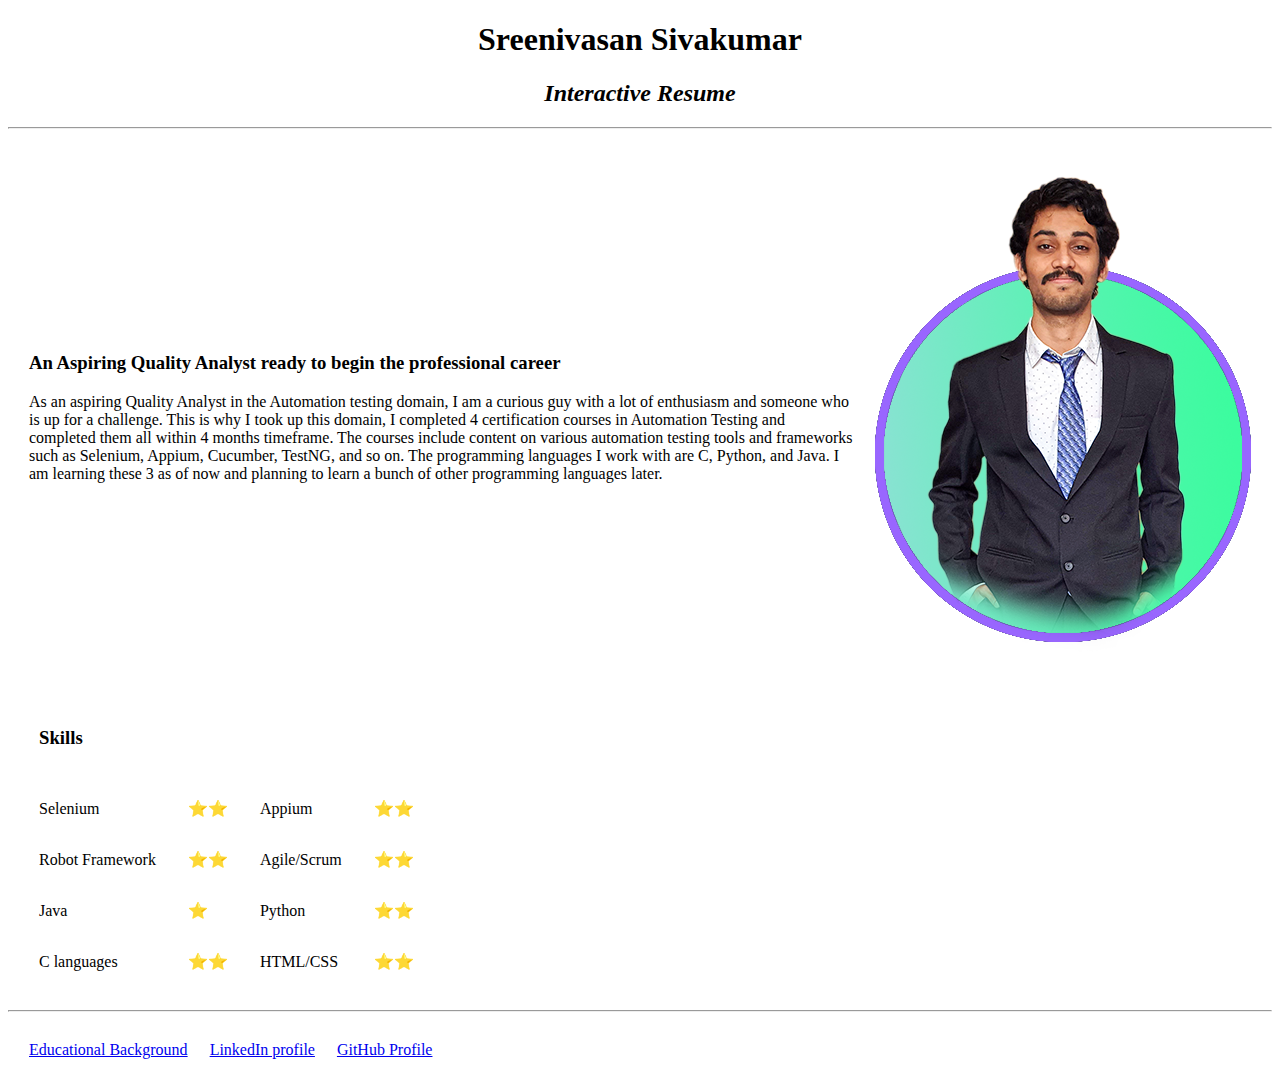
==== index.html @ cb72a3c2 "Initial Responsive Resume Website" ====
<!DOCTYPE html>
<html lang="en">
<head>
    <meta charset="UTF-8">
    <title>Sreenivasan's Portfolio</title>
</head>
<body> 
    <h1 style="text-align:center">  Sreenivasan Sivakumar </h1>
    <h2 style="text-align:center"> <em> Interactive Resume </em> </h2>    
    <hr>
    <br>
    <table cellspacing="20">
        <tr >
            <td> <h3> An Aspiring Quality Analyst ready to begin the professional career </h3>
            <p> As an aspiring Quality Analyst in the Automation testing domain, I am a curious guy with a lot of enthusiasm and someone who is up for a challenge. This is why I took up this domain, I completed 4 certification courses in Automation Testing and completed them all within 4 months timeframe. The courses include content on various automation testing tools and frameworks such as Selenium, Appium, Cucumber, TestNG, and so on. The programming languages I work with are C, Python, and Java. I am learning these 3 as of now and planning to learn a bunch of other programming languages later.</p> 
            </td>
            <td>
                <img src="hero_image.png" >
            </td>
        </tr>
        
        
    </table>
    
    <table cellspacing="30">
        <tr>
           <td> <h3> Skills</h3> </td>
        </tr>
        <tr>
            <td> Selenium</td>
            <td> ⭐⭐</td>
            <td> Appium</td>
            <td> ⭐⭐</td>
        </tr>
        <tr>
            <td> Robot Framework</td>
            <td> ⭐⭐</td>
            <td> Agile/Scrum</td>
            <td> ⭐⭐</td>
        </tr>
        <tr>
            <td> Java</td>
            <td> ⭐</td>
            <td> Python</td>
            <td> ⭐⭐</td>
        </tr>
        <tr>
            <td> C languages</td>
            <td> ⭐⭐</td>
            <td> HTML/CSS</td>
            <td> ⭐⭐</td>
        </tr>

    </table>
    <hr> 
    <table cellspacing="20">
        <tr>
            <td><a href="educational_experience.html"> Educational Background </a> </td>
            <td><a href="https://www.linkedin.com/in/sreenivasan-s/"> LinkedIn profile </a></td>    
            <td><a href="https://github.com/sreenivasan96"> GitHub Profile </a></td> 
        </tr>
    </table>
    </body>
</html>
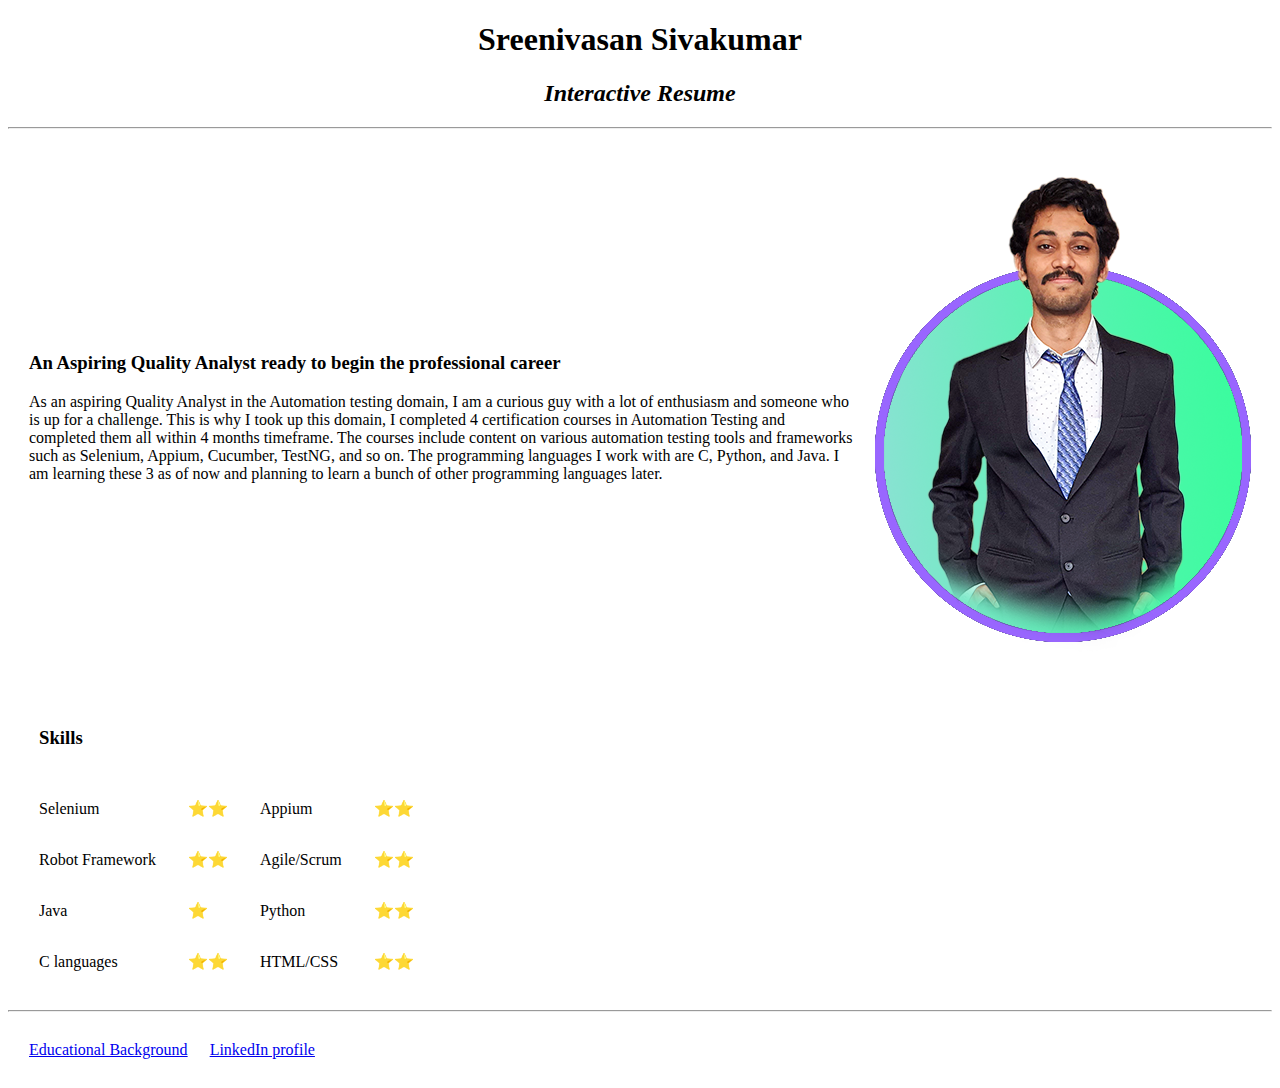
==== commit be8cae84: "Initial responsive resume portfolio website" ====
--- a/index.html
+++ b/index.html
@@ -56,8 +56,8 @@
     <table cellspacing="20">
         <tr>
             <td><a href="educational_experience.html"> Educational Background </a> </td>
+
             <td><a href="https://www.linkedin.com/in/sreenivasan-s/"> LinkedIn profile </a></td>    
-            <td><a href="https://github.com/sreenivasan96"> GitHub Profile </a></td> 
         </tr>
     </table>
     </body>
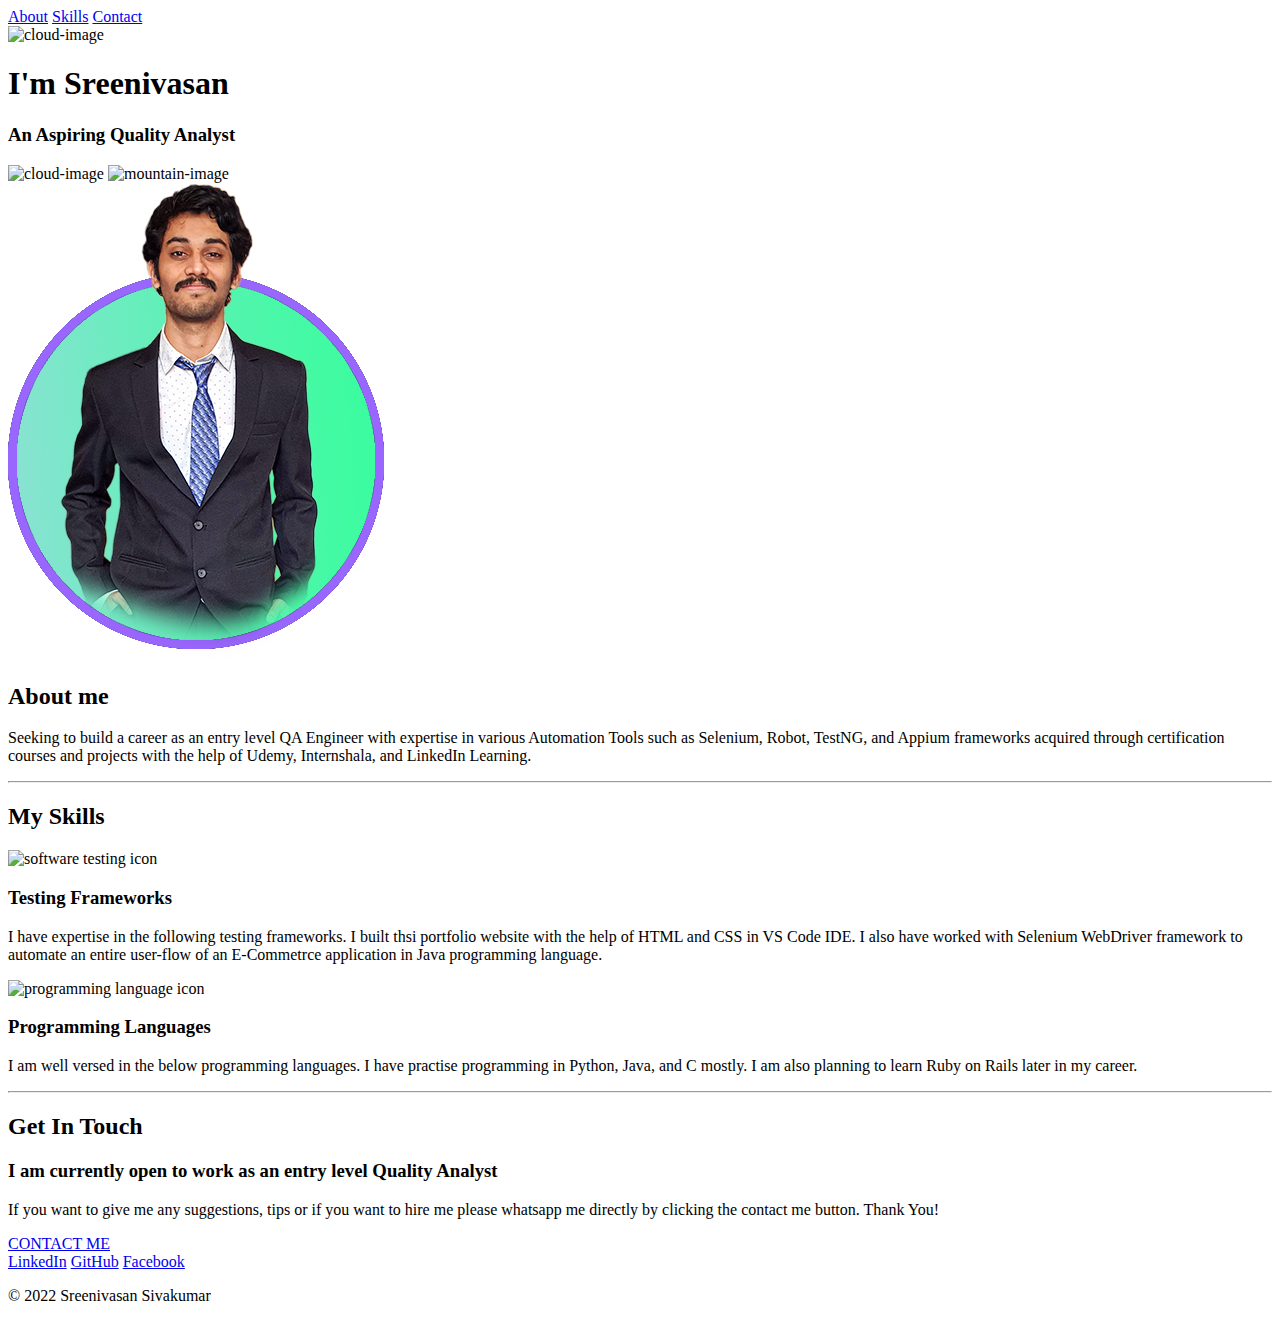
==== commit 478bcbcc: "Update index.html" ====
--- a/index.html
+++ b/index.html
@@ -3,63 +3,66 @@
 <head>
     <meta charset="UTF-8">
     <title>Sreenivasan's Portfolio</title>
+    <link rel="stylesheet" href="styles.css">
+    <link rel="icon" href="favicon.ico">
+    <link rel="preconnect" href="https://fonts.googleapis.com">
+<link rel="preconnect" href="https://fonts.gstatic.com" crossorigin>
+<link rel="preconnect" href="https://fonts.googleapis.com">
+<link rel="preconnect" href="https://fonts.gstatic.com" crossorigin>
+<link href="https://fonts.googleapis.com/css2?family=Roboto+Flex:opsz@8..144&family=Roboto+Serif:opsz@8..144&family=Roboto+Slab&display=swap" rel="stylesheet">
 </head>
 <body> 
-    <h1 style="text-align:center">  Sreenivasan Sivakumar </h1>
-    <h2 style="text-align:center"> <em> Interactive Resume </em> </h2>    
-    <hr>
-    <br>
-    <table cellspacing="20">
-        <tr >
-            <td> <h3> An Aspiring Quality Analyst ready to begin the professional career </h3>
-            <p> As an aspiring Quality Analyst in the Automation testing domain, I am a curious guy with a lot of enthusiasm and someone who is up for a challenge. This is why I took up this domain, I completed 4 certification courses in Automation Testing and completed them all within 4 months timeframe. The courses include content on various automation testing tools and frameworks such as Selenium, Appium, Cucumber, TestNG, and so on. The programming languages I work with are C, Python, and Java. I am learning these 3 as of now and planning to learn a bunch of other programming languages later.</p> 
-            </td>
-            <td>
-                <img src="hero_image.png" >
-            </td>
-        </tr>
-        
-        
-    </table>
-    
-    <table cellspacing="30">
-        <tr>
-           <td> <h3> Skills</h3> </td>
-        </tr>
-        <tr>
-            <td> Selenium</td>
-            <td> ⭐⭐</td>
-            <td> Appium</td>
-            <td> ⭐⭐</td>
-        </tr>
-        <tr>
-            <td> Robot Framework</td>
-            <td> ⭐⭐</td>
-            <td> Agile/Scrum</td>
-            <td> ⭐⭐</td>
-        </tr>
-        <tr>
-            <td> Java</td>
-            <td> ⭐</td>
-            <td> Python</td>
-            <td> ⭐⭐</td>
-        </tr>
-        <tr>
-            <td> C languages</td>
-            <td> ⭐⭐</td>
-            <td> HTML/CSS</td>
-            <td> ⭐⭐</td>
-        </tr>
-
-    </table>
-    <hr> 
-    <table cellspacing="20">
-        <tr>
-            <td><a href="educational_experience.html"> Educational Background </a> </td>
-
-            <td><a href="https://www.linkedin.com/in/sreenivasan-s/"> LinkedIn profile </a></td>    
-        </tr>
-    </table>
-    </body>
+    <div class="nav-bar">
+    <a class="header-link" href="#about-me">About</a>
+    <a class="header-link" href="#myskills">Skills</a>
+    <a class="header-link" href="#contact">Contact</a>
+    </div>
+    <div class="top-container"> 
+        <img class="top-cloud" src="cloud.png" alt="cloud-image">
+        <h1> I'm Sreenivasan</h1>
+        <h3> An <span class="spl"> Aspiring</span> Quality Analyst</h3>
+        <img class ="bottom-cloud" src="cloud.png" alt="cloud-image">
+        <img class="base-mountain" src="mountain.png" alt="mountain-image">
+    </div>
+    <div class="middle-container">
+        <div class="profile" id="about-me">
+          <img class="hero-img" src="hero_image.png" alt="My Profile Image">
+          <h2>About me</h2>
+          <p class="intro">Seeking to build a career as an entry level QA Engineer with expertise in various Automation Tools such as Selenium, Robot,
+            TestNG, and Appium frameworks acquired through certification courses and projects with the help of Udemy, Internshala,
+            and LinkedIn Learning.</p>
+        </div>
+        <hr>
+        <div class="skills" id="myskills">
+          <h2>My Skills</h2>
+          <div class="skill-row">
+            <img class="testing-img" src="software-testing-icon.png" alt="software testing icon">
+            <h3>Testing Frameworks</h3>
+            <p>I have expertise in the following testing frameworks. I built thsi portfolio website with the help of HTML and CSS in VS Code IDE. I also have worked with Selenium WebDriver framework to automate an entire user-flow of an E-Commetrce application in Java programming language.</p>
+          </div>
+          <div class="skill-row">
+            <img class="lang-img" src="programming-lang-icon.png" alt="programming language icon">
+            <h3>Programming Languages</h3>
+            <p>I am well versed in the below programming languages. I have practise programming in Python, Java, and C mostly. I am also planning to learn Ruby on Rails later in my career.</p>
+          </div>
+        </div>
+        <hr>
+        <div class="contact-me" id="contact">
+          <h2>Get In Touch</h2>
+          <h3>I am currently open to work as an entry level Quality Analyst</h3>
+          <p class="msg">If you want to give me any suggestions, tips or if you want to hire me please whatsapp me directly by clicking the contact me button. Thank You!</p>
+          <a class="btn" href="https://wa.me/+919840242503">CONTACT ME</a>
+        </div>
+      </div>
+      
+      
+      <div class="bottom-container">
+        <a class="footer-link" href="https://www.linkedin.com/in/sreenivasan-s/">LinkedIn</a>
+        <a class="footer-link" href="https://github.com/sreenivasan96">GitHub</a>
+        <a class="footer-link" href="https://facebook.com/icesreeni">Facebook</a>
+        <p class="copyright">© 2022 Sreenivasan Sivakumar</p>
+      </div>
+       
+</body>
 </html>
 
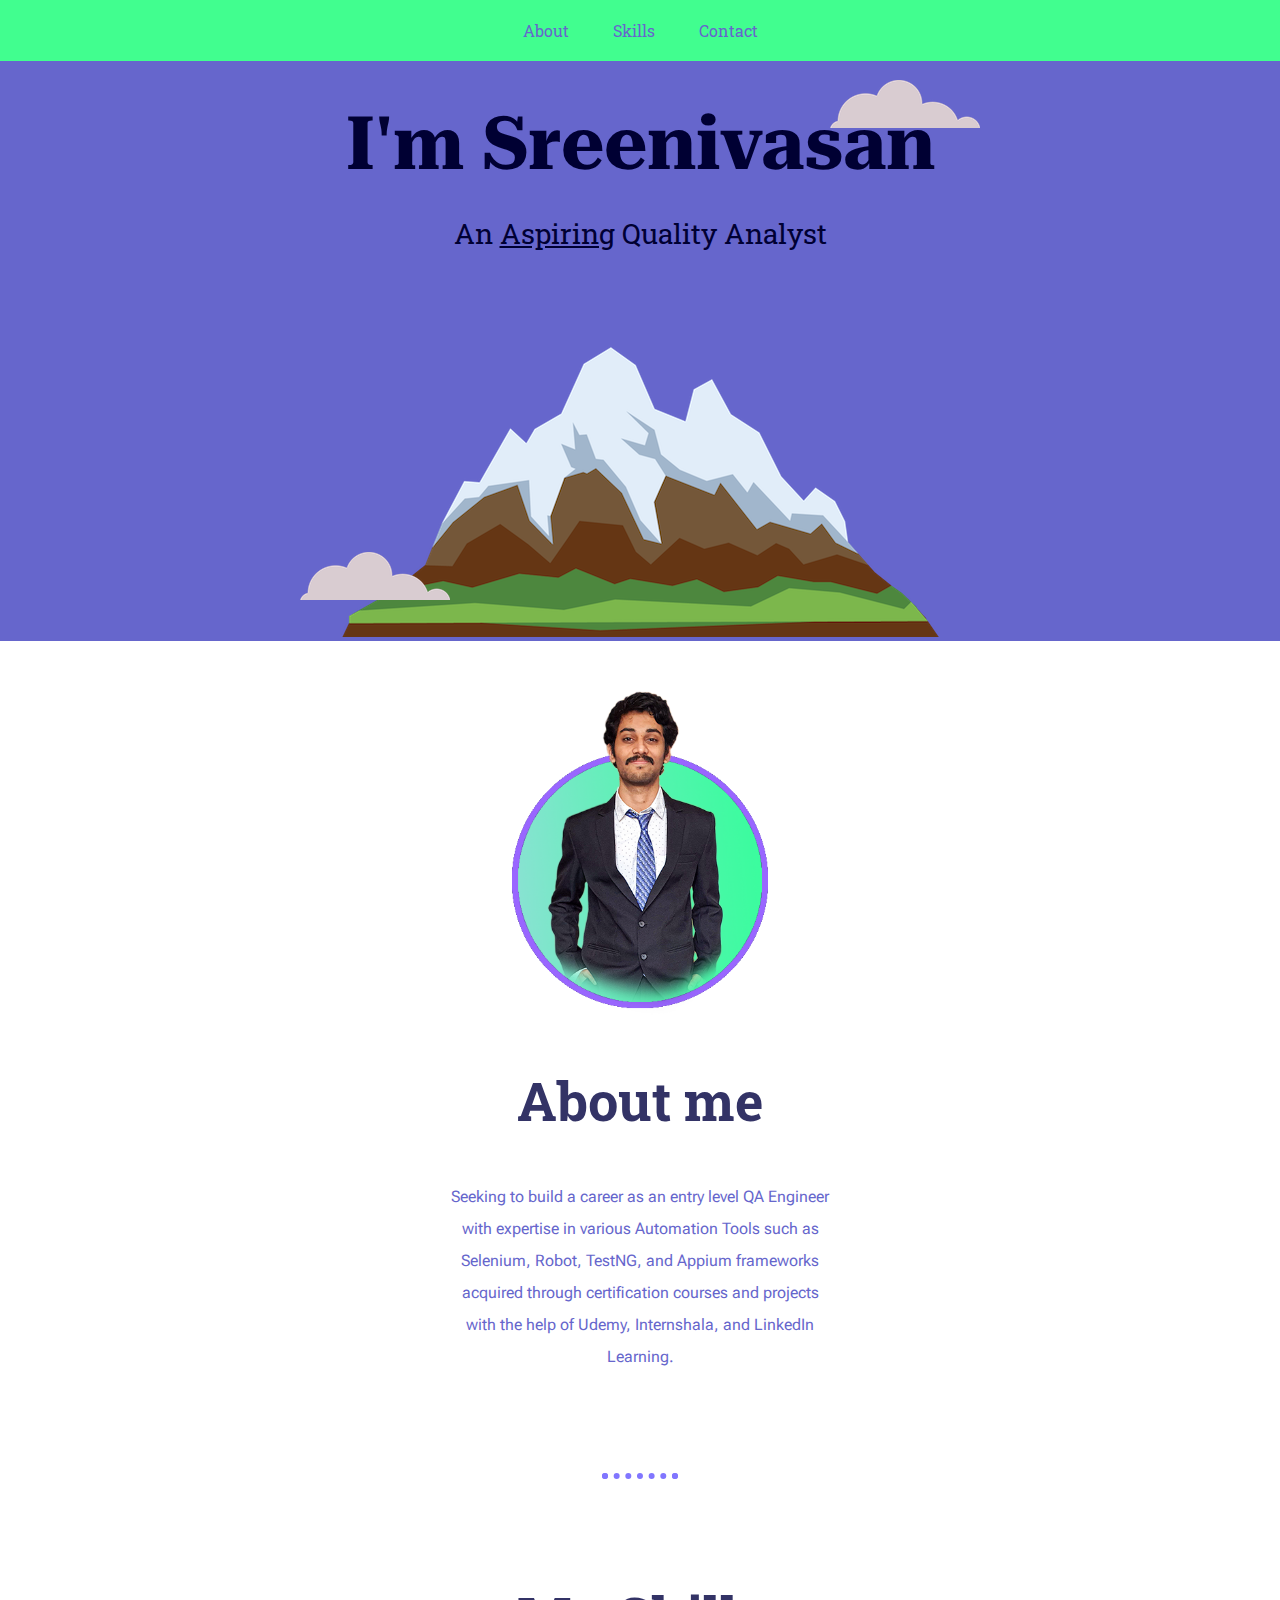
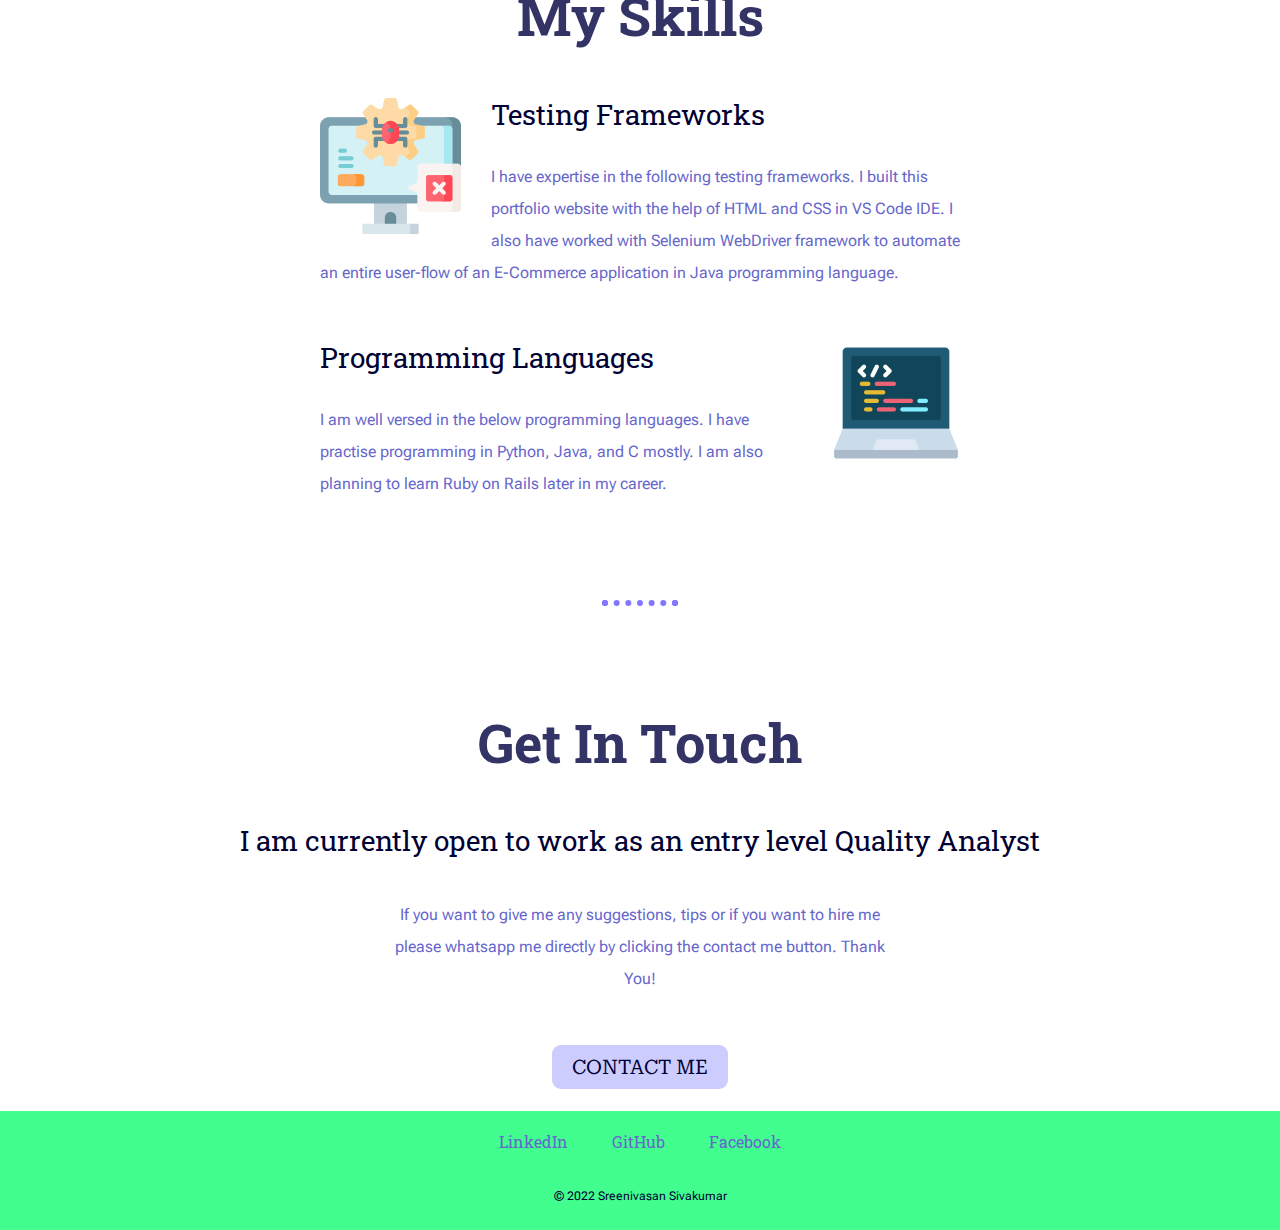
==== commit 014c09e2: "Update index.html" ====
--- a/index.html
+++ b/index.html
@@ -38,7 +38,7 @@
           <div class="skill-row">
             <img class="testing-img" src="software-testing-icon.png" alt="software testing icon">
             <h3>Testing Frameworks</h3>
-            <p>I have expertise in the following testing frameworks. I built thsi portfolio website with the help of HTML and CSS in VS Code IDE. I also have worked with Selenium WebDriver framework to automate an entire user-flow of an E-Commetrce application in Java programming language.</p>
+            <p>I have expertise in the following testing frameworks. I built this portfolio website with the help of HTML and CSS in VS Code IDE. I also have worked with Selenium WebDriver framework to automate an entire user-flow of an E-Commerce application in Java programming language.</p>
           </div>
           <div class="skill-row">
             <img class="lang-img" src="programming-lang-icon.png" alt="programming language icon">
--- a/styles.css
+++ b/styles.css
@@ -0,0 +1,134 @@
+body {
+    color: #6666CC;
+    margin: 0;
+    text-align: center;
+    font-family: 'Roboto Flex', sans-serif;
+}
+h1 {
+    /* font size in percent - 100% = 16px = 1em
+    root em - rem font size */
+    color: #000033;
+    font-size: 74px;
+    margin: 50px auto 0 auto;
+    font-family: 'Roboto Serif', serif;
+}
+h2 {
+    color: #333366;
+    font-family: 'Roboto Slab', serif;
+    font-size: 54px;
+    
+    
+}
+h3 {
+    color: #000033;
+    font-size: 28px;
+    font-family: 'Roboto Slab', serif;
+    font-weight: normal;
+}
+p {
+    line-height: 2;
+}
+hr {
+    border: dotted #8176FF 6px;
+    border-bottom: none;
+    width: 5%;
+    margin: 100px auto;
+}
+a {
+    color: #6666CC;
+    margin: 20px;
+    font-family: 'Roboto Slab', serif;
+    text-decoration: none;
+    
+}
+a:hover {
+    color: #000033;
+}
+.nav-bar {
+    background-color: #41FE8F ;
+    padding: 20px 0 20px;
+    overflow: hidden;
+    position: fixed;
+    top: 0%;
+    width: 100%;
+}
+.nav-bar a {
+    text-align: center;
+}
+
+.spl {
+    text-decoration: underline;
+}
+.intro{
+    width: 30%;
+    margin: auto;
+}
+.msg {
+    width:  40%;
+    margin: 40px auto 60px;
+}
+.copyright {
+    color: #000033;
+    font-size: 75%;
+    padding: 20px 0 5px 0;
+    
+}
+
+.top-container {
+    background-color: #6666CC;
+    padding-top: 50px;
+}
+.bottom-container {
+    background-color: #41FE8F;
+    margin-top: 32px;
+    padding: 20px 0 5px;
+}
+
+.top-cloud {
+    position: absolute;
+    right: 300px;
+    top: 80px;
+    
+}
+.bottom-cloud {
+    position: absolute;
+    left: 300px;
+    bottom: 300px;
+}
+.skill-row {
+    width: 50%;
+    text-align: left;
+    margin: 20px auto 50px auto;
+   
+}
+.hero-img {
+    width: 20%;
+    padding-top: 50px;
+}
+.testing-img {
+    width: 22%;
+    float: left;
+    margin-right: 30px;
+}
+.lang-img {
+    width: 20%;
+    float: right;
+    margin-left: 30px;
+
+}
+.btn {
+    -webkit-border-radius: 9;
+    -moz-border-radius: 9;
+    border-radius: 9px;
+    font-family: Roboto Serif;
+    color: #000035;
+    font-size: 20px;
+    background: #ccccff;
+    padding: 10px 20px 10px 20px;
+    text-decoration: none;
+  }
+  
+  .btn:hover {
+    background: #41fe90;
+    text-decoration: none;
+  }
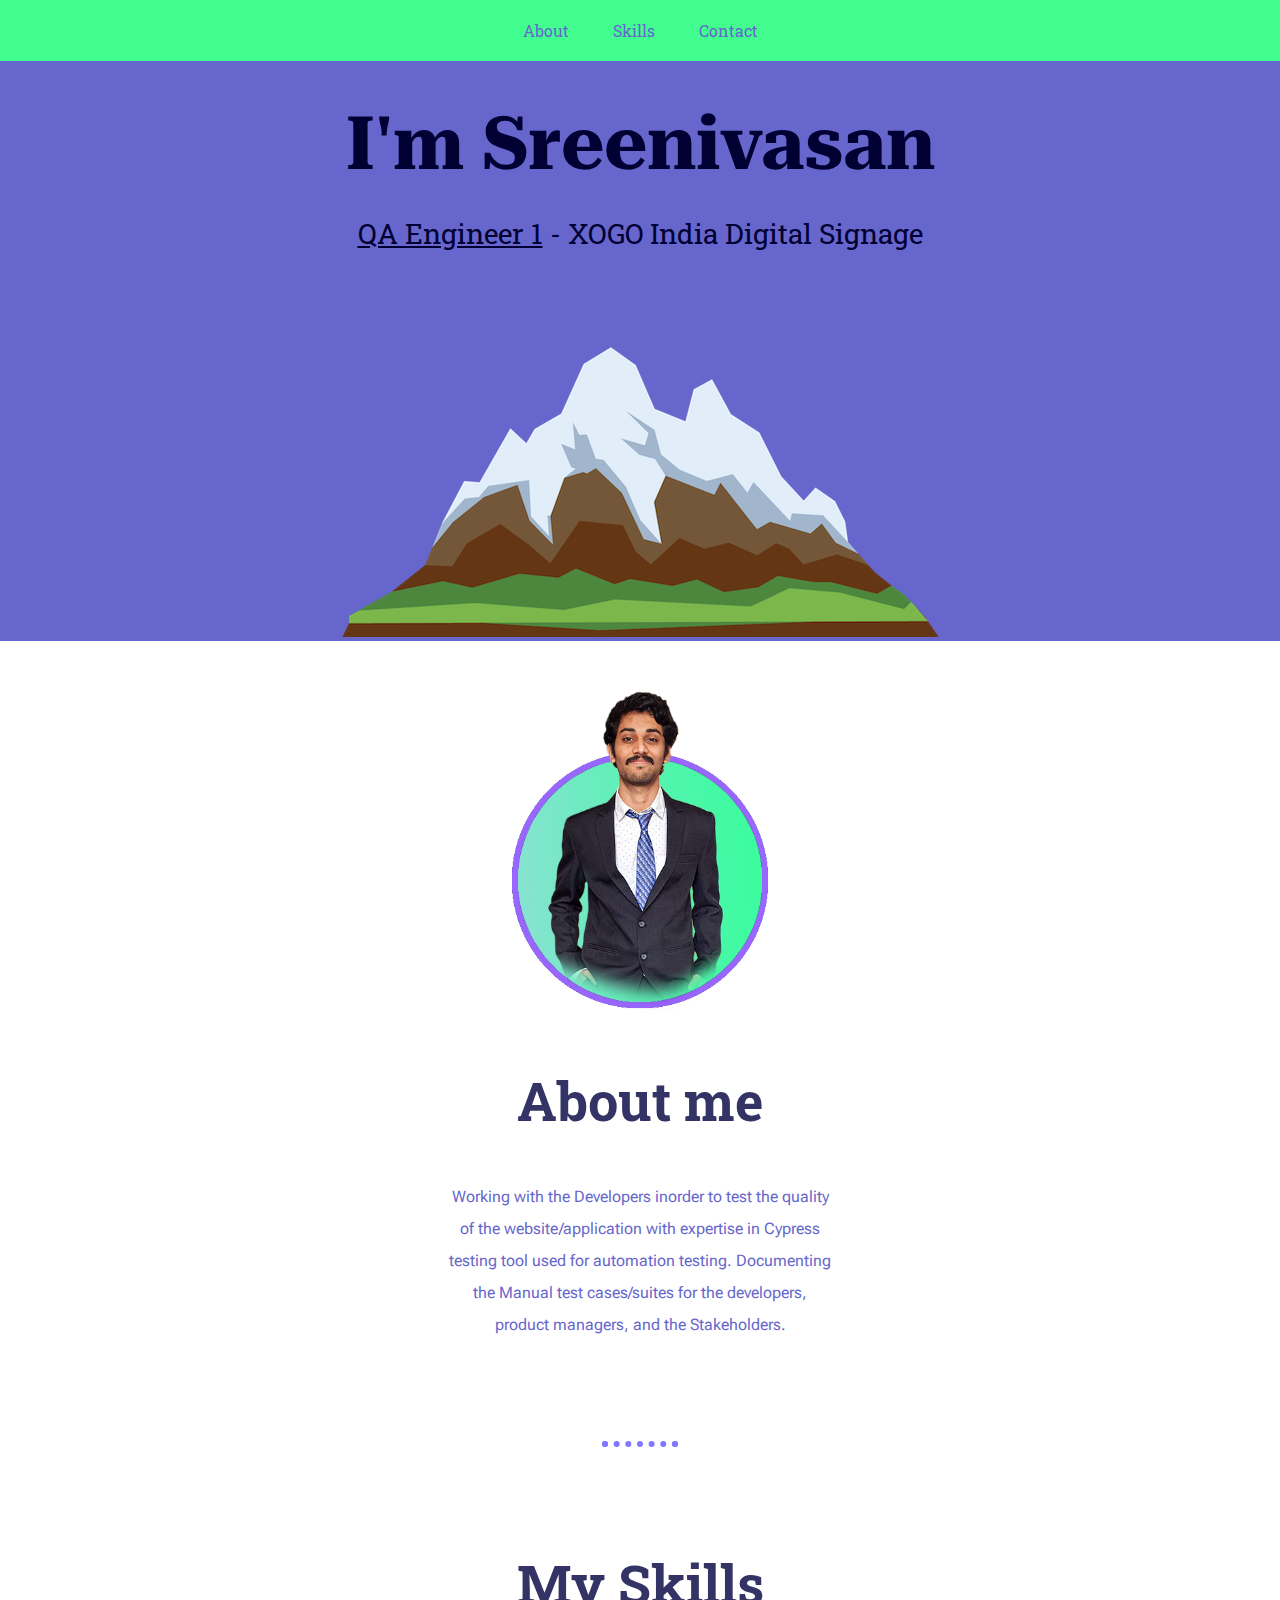
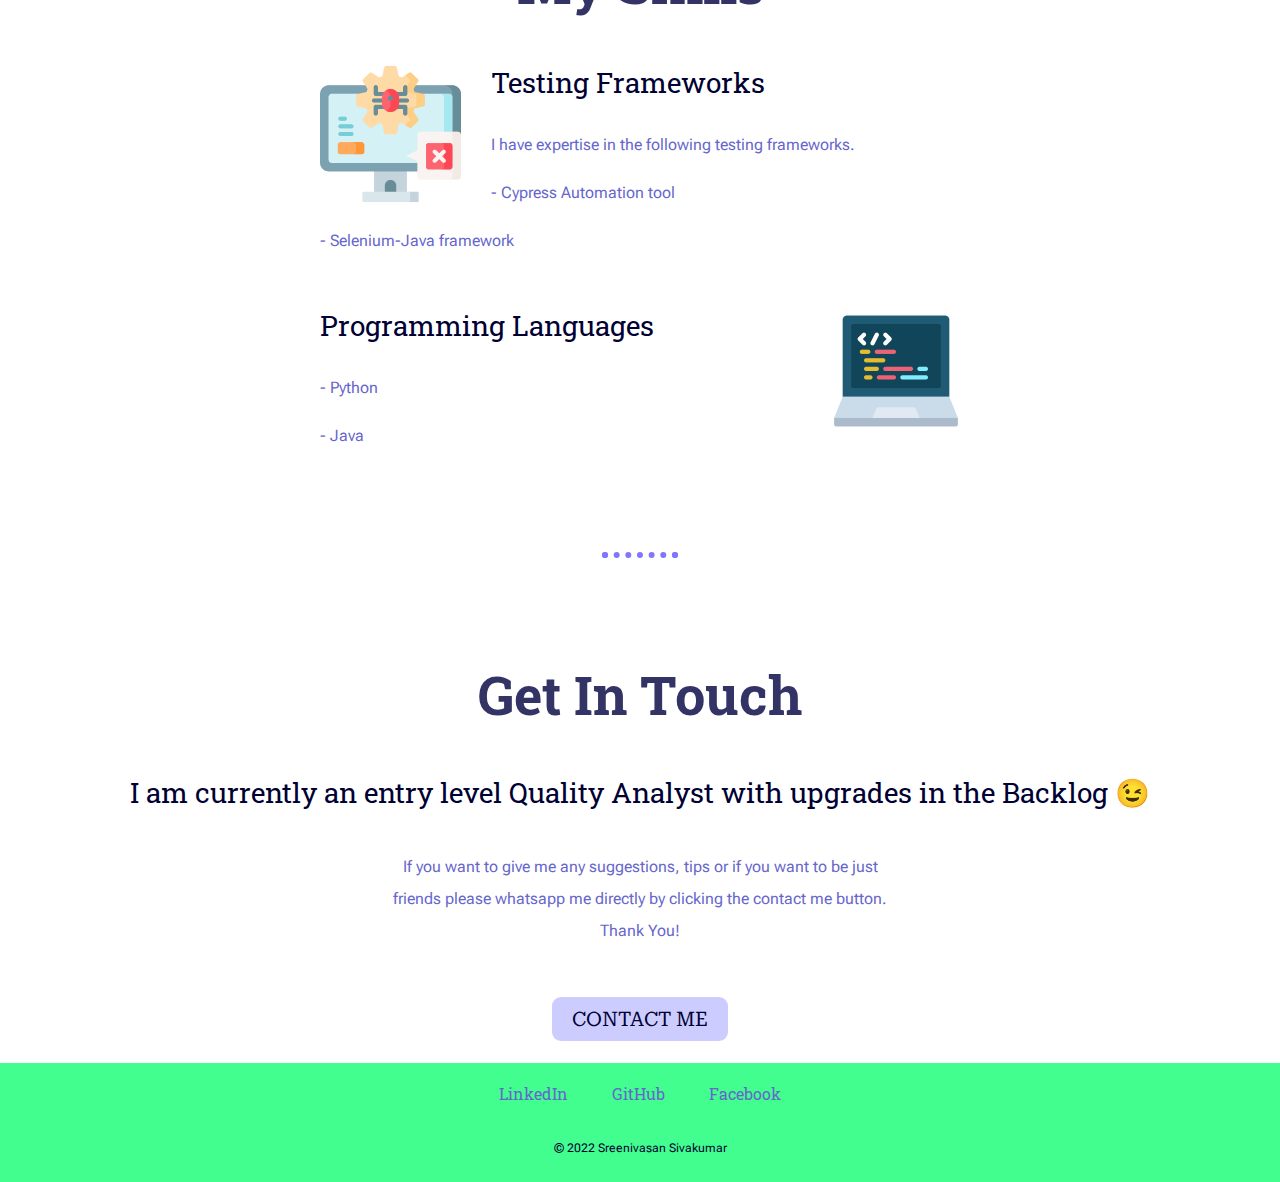
==== commit 964602b0: "Update index.html" ====
--- a/index.html
+++ b/index.html
@@ -18,19 +18,15 @@
     <a class="header-link" href="#contact">Contact</a>
     </div>
     <div class="top-container"> 
-        <img class="top-cloud" src="cloud.png" alt="cloud-image">
         <h1> I'm Sreenivasan</h1>
-        <h3> An <span class="spl"> Aspiring</span> Quality Analyst</h3>
-        <img class ="bottom-cloud" src="cloud.png" alt="cloud-image">
+        <h3> <span class="spl"> QA Engineer 1</span> - XOGO India Digital Signage</h3>
         <img class="base-mountain" src="mountain.png" alt="mountain-image">
     </div>
     <div class="middle-container">
         <div class="profile" id="about-me">
           <img class="hero-img" src="hero_image.png" alt="My Profile Image">
           <h2>About me</h2>
-          <p class="intro">Seeking to build a career as an entry level QA Engineer with expertise in various Automation Tools such as Selenium, Robot,
-            TestNG, and Appium frameworks acquired through certification courses and projects with the help of Udemy, Internshala,
-            and LinkedIn Learning.</p>
+          <p class="intro">Working with the Developers inorder to test the quality of the website/application with expertise in Cypress testing tool used for automation testing. Documenting the Manual test cases/suites for the developers, product managers, and the Stakeholders.</p>
         </div>
         <hr>
         <div class="skills" id="myskills">
@@ -38,19 +34,22 @@
           <div class="skill-row">
             <img class="testing-img" src="software-testing-icon.png" alt="software testing icon">
             <h3>Testing Frameworks</h3>
-            <p>I have expertise in the following testing frameworks. I built this portfolio website with the help of HTML and CSS in VS Code IDE. I also have worked with Selenium WebDriver framework to automate an entire user-flow of an E-Commerce application in Java programming language.</p>
+            <p>I have expertise in the following testing frameworks.</p>
+            <p> - Cypress Automation tool</p>
+            <p> - Selenium-Java framework</p>
           </div>
           <div class="skill-row">
             <img class="lang-img" src="programming-lang-icon.png" alt="programming language icon">
             <h3>Programming Languages</h3>
-            <p>I am well versed in the below programming languages. I have practise programming in Python, Java, and C mostly. I am also planning to learn Ruby on Rails later in my career.</p>
+            <p> - Python</p>
+            <p> - Java</p>
           </div>
         </div>
         <hr>
         <div class="contact-me" id="contact">
           <h2>Get In Touch</h2>
-          <h3>I am currently open to work as an entry level Quality Analyst</h3>
-          <p class="msg">If you want to give me any suggestions, tips or if you want to hire me please whatsapp me directly by clicking the contact me button. Thank You!</p>
+          <h3>I am currently an entry level Quality Analyst with upgrades in the Backlog &#128521</h3>
+          <p class="msg">If you want to give me any suggestions, tips or if you want to be just friends please whatsapp me directly by clicking the contact me button. Thank You!</p>
           <a class="btn" href="https://wa.me/+919840242503">CONTACT ME</a>
         </div>
       </div>
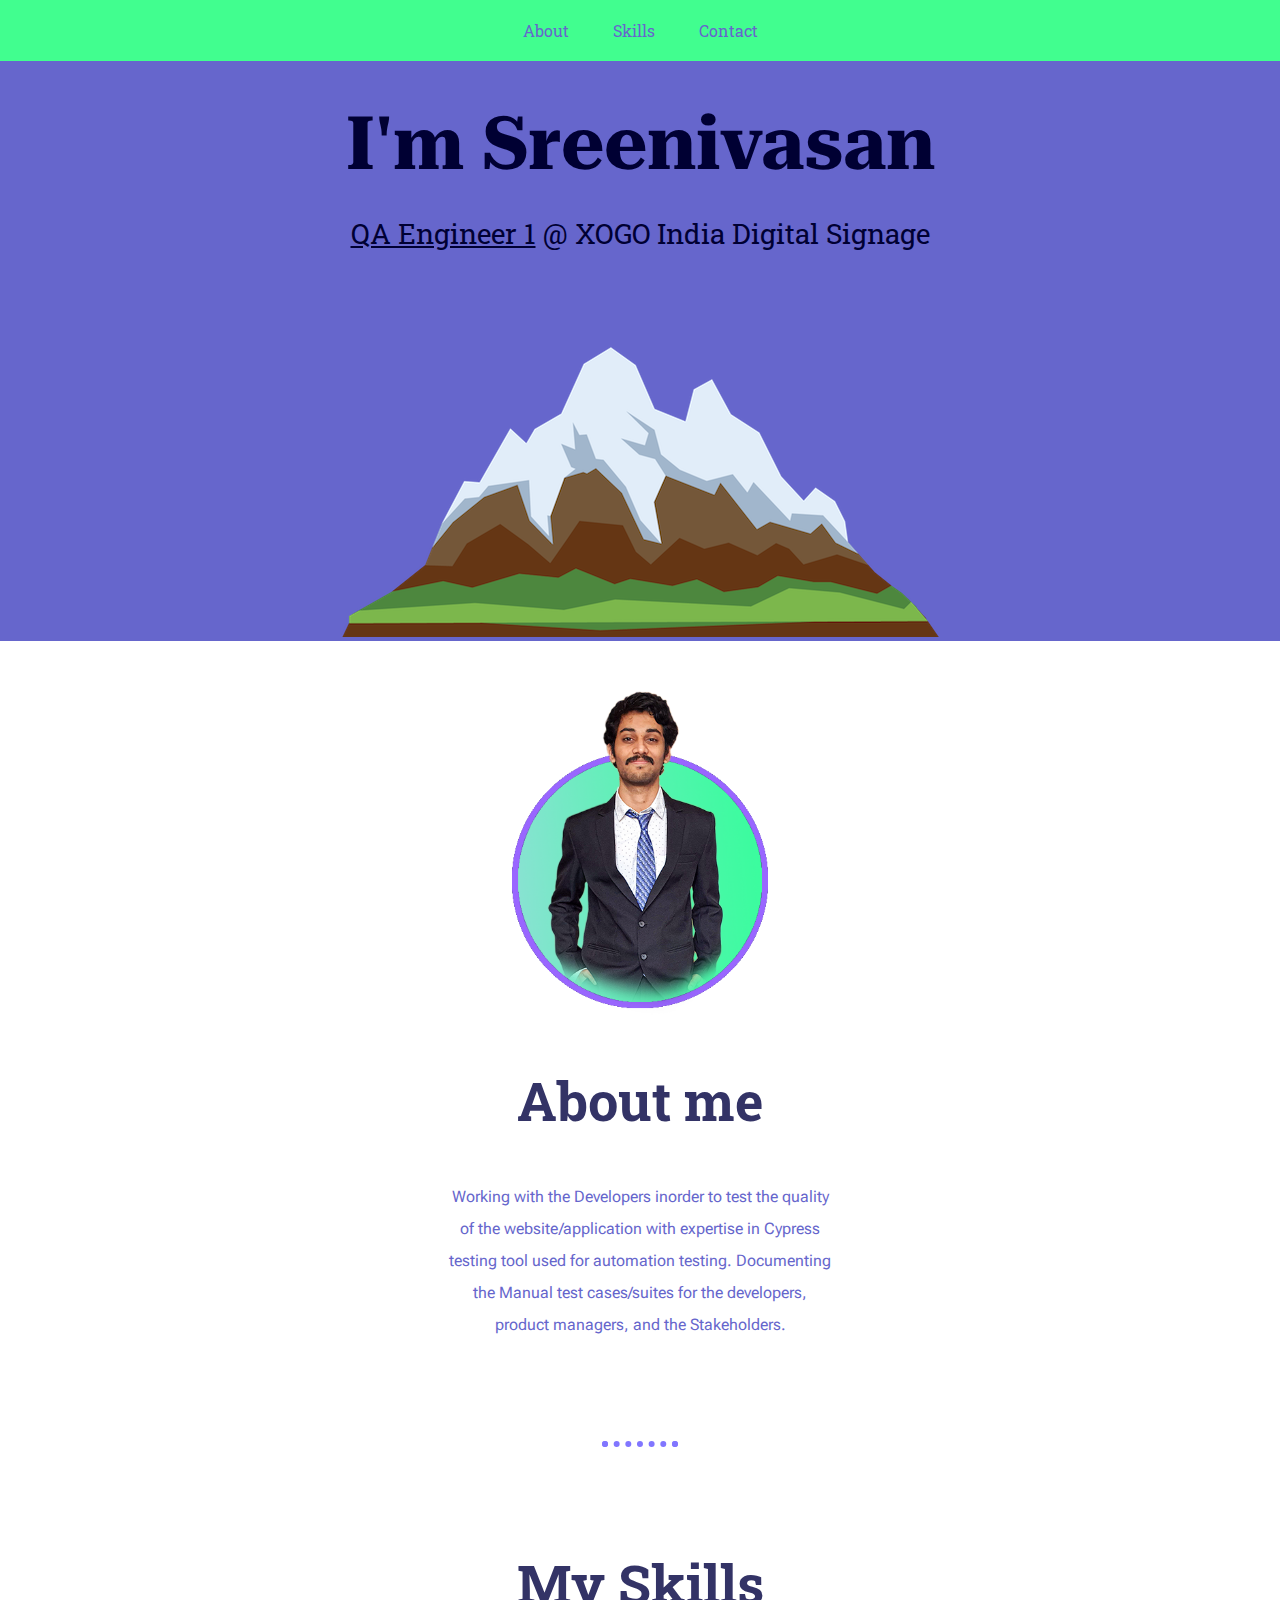
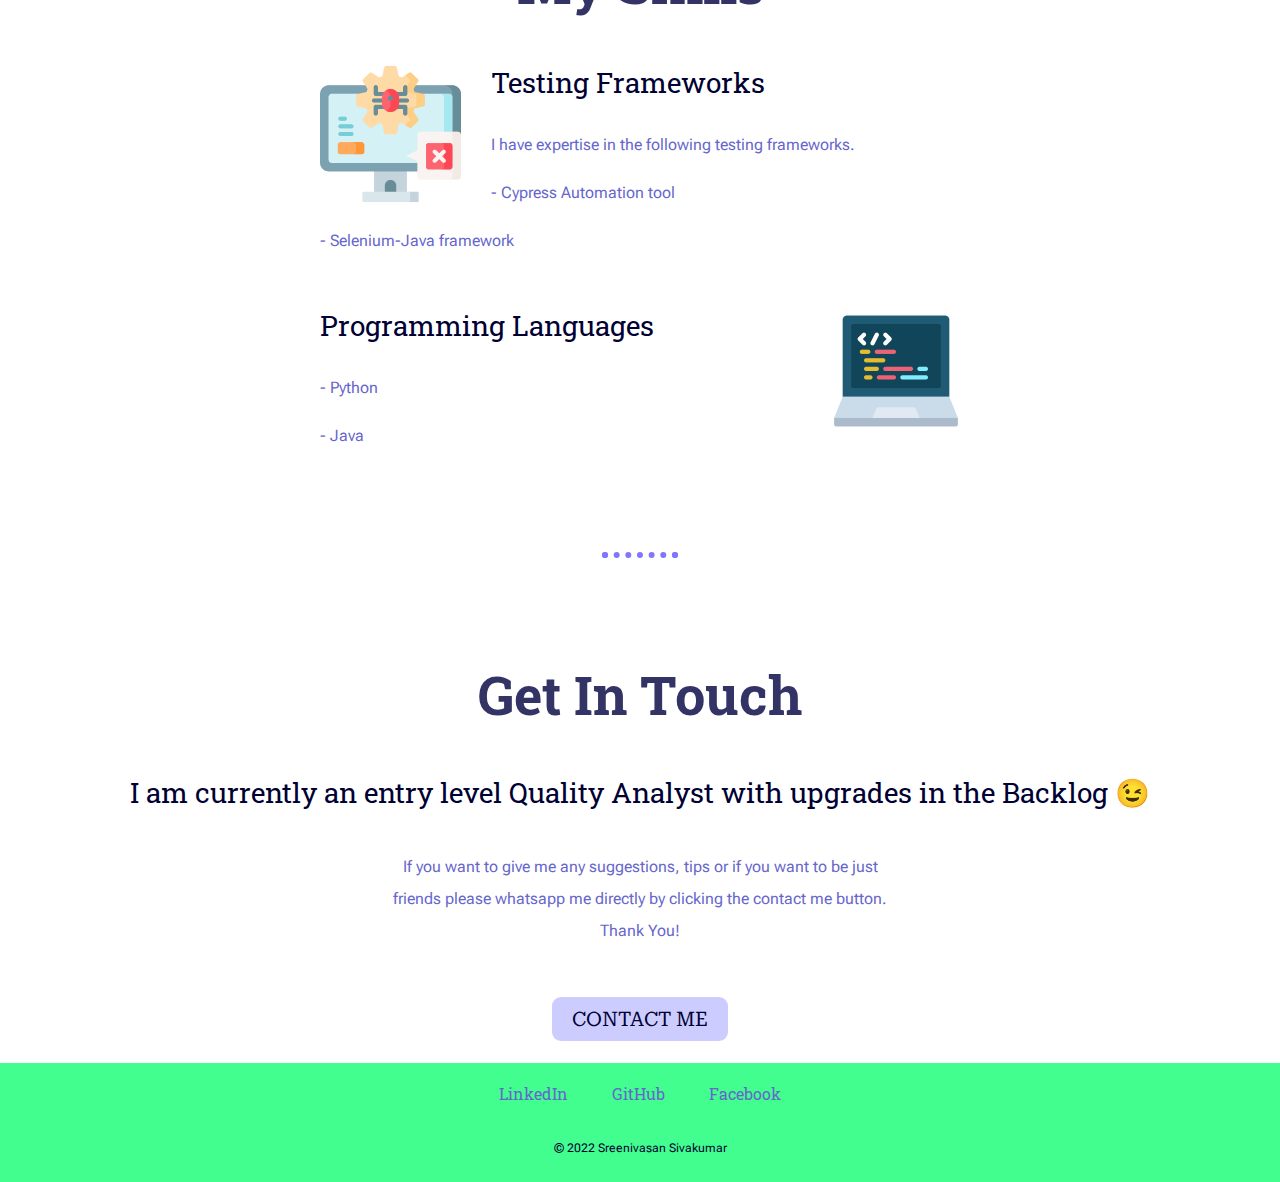
==== commit 38d02d08: "live update" ====
--- a/index.html
+++ b/index.html
@@ -19,7 +19,7 @@
     </div>
     <div class="top-container"> 
         <h1> I'm Sreenivasan</h1>
-        <h3> <span class="spl"> QA Engineer 1</span> - XOGO India Digital Signage</h3>
+        <h3> <span class="spl"> QA Engineer 1</span> @ XOGO India Digital Signage</h3>
         <img class="base-mountain" src="mountain.png" alt="mountain-image">
     </div>
     <div class="middle-container">
--- a/styles.css
+++ b/styles.css
@@ -95,6 +95,7 @@
     left: 300px;
     bottom: 300px;
 }
+
 .skill-row {
     width: 50%;
     text-align: left;
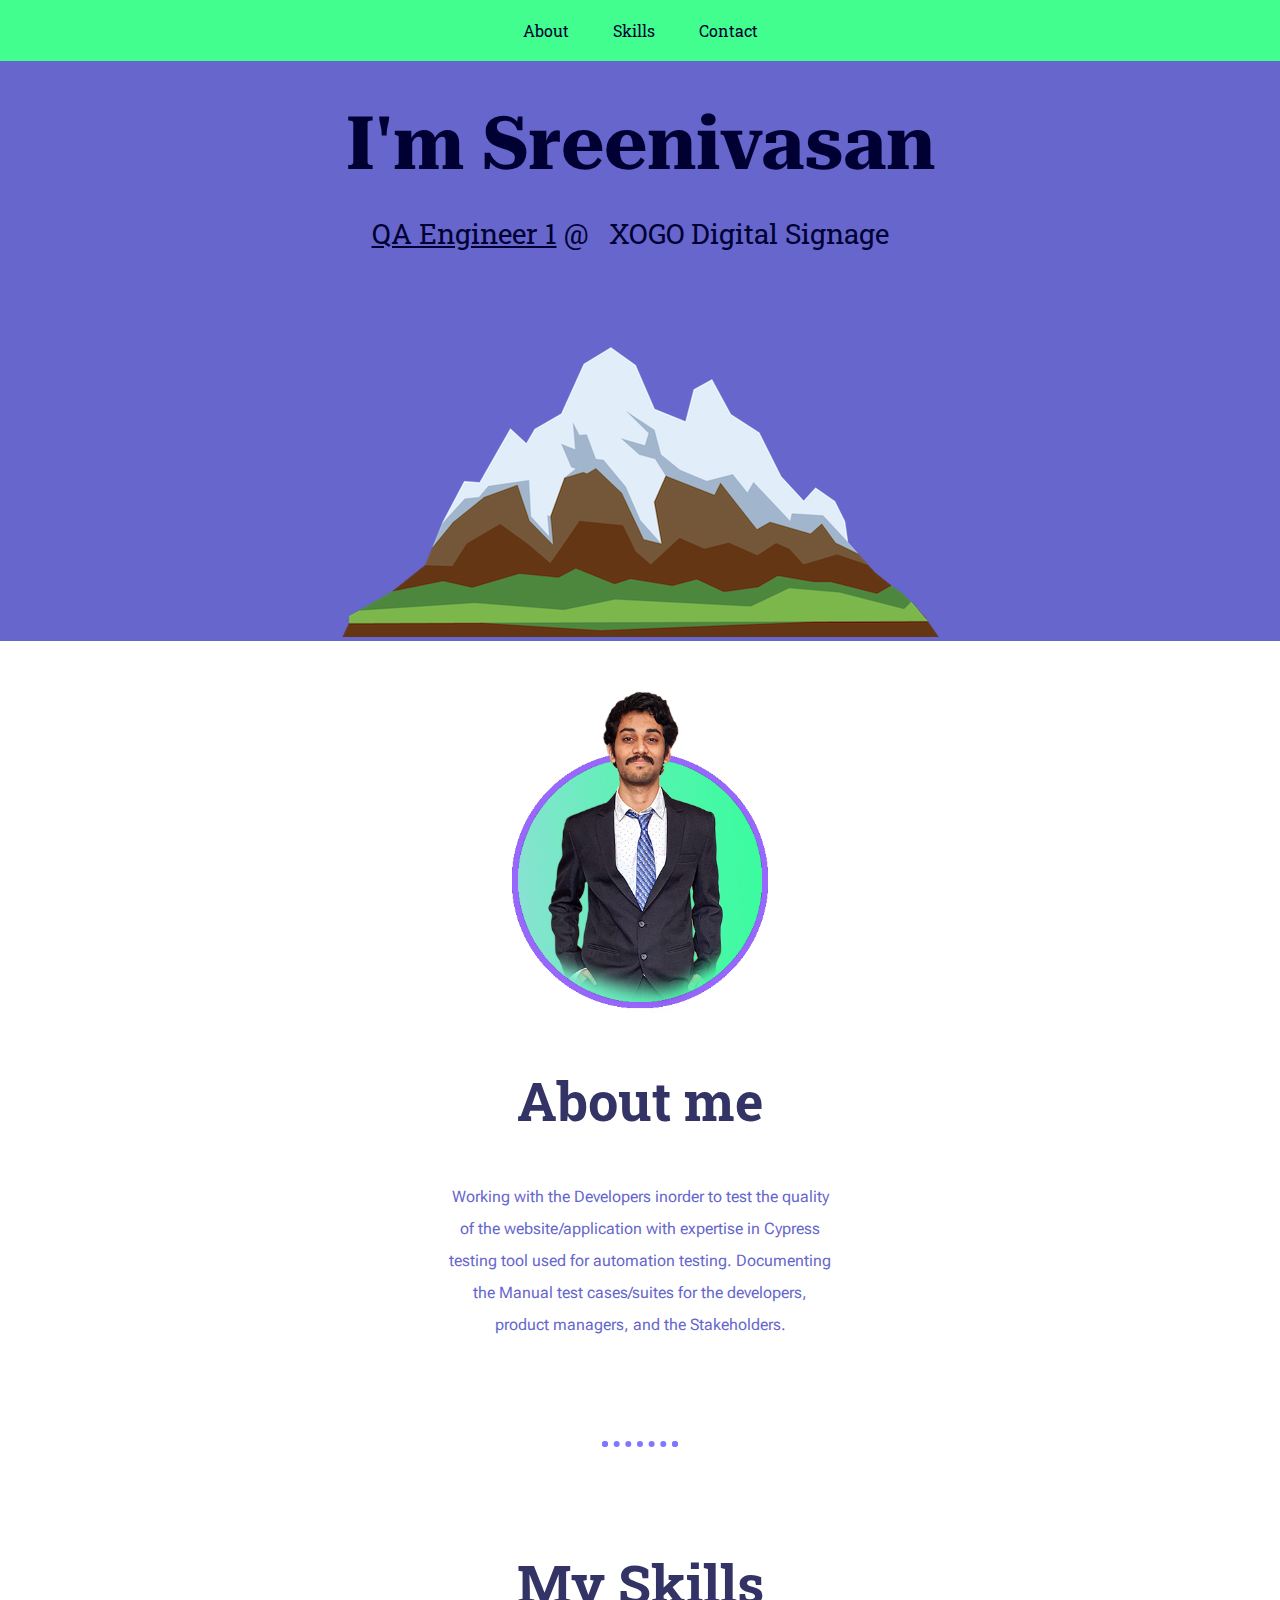
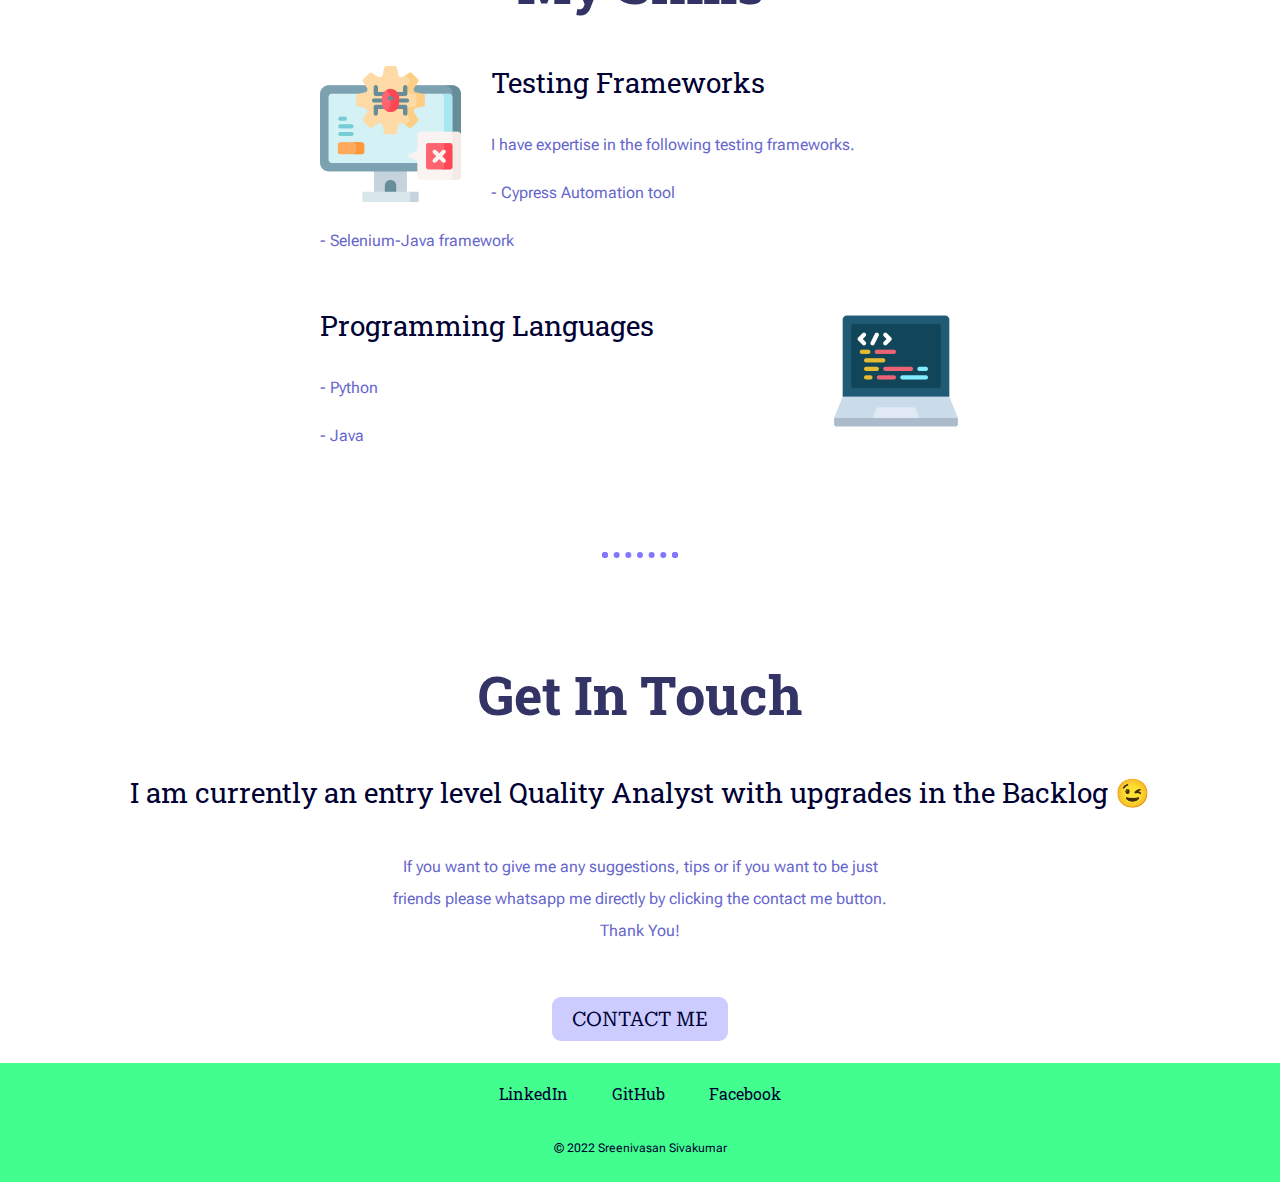
==== commit 813cbd76: "updates" ====
--- a/index.html
+++ b/index.html
@@ -19,7 +19,7 @@
     </div>
     <div class="top-container"> 
         <h1> I'm Sreenivasan</h1>
-        <h3> <span class="spl"> QA Engineer 1</span> @ XOGO India Digital Signage</h3>
+        <h3> <span class="spl"> QA Engineer 1</span> @<a class= company-link href="https://www.xogo.io/">XOGO Digital Signage</a></h3>
         <img class="base-mountain" src="mountain.png" alt="mountain-image">
     </div>
     <div class="middle-container">
--- a/styles.css
+++ b/styles.css
@@ -35,14 +35,14 @@
     margin: 100px auto;
 }
 a {
-    color: #6666CC;
+    color: #000033;
     margin: 20px;
     font-family: 'Roboto Slab', serif;
     text-decoration: none;
     
 }
 a:hover {
-    color: #000033;
+    color: #8176FF;
 }
 .nav-bar {
     background-color: #41FE8F ;
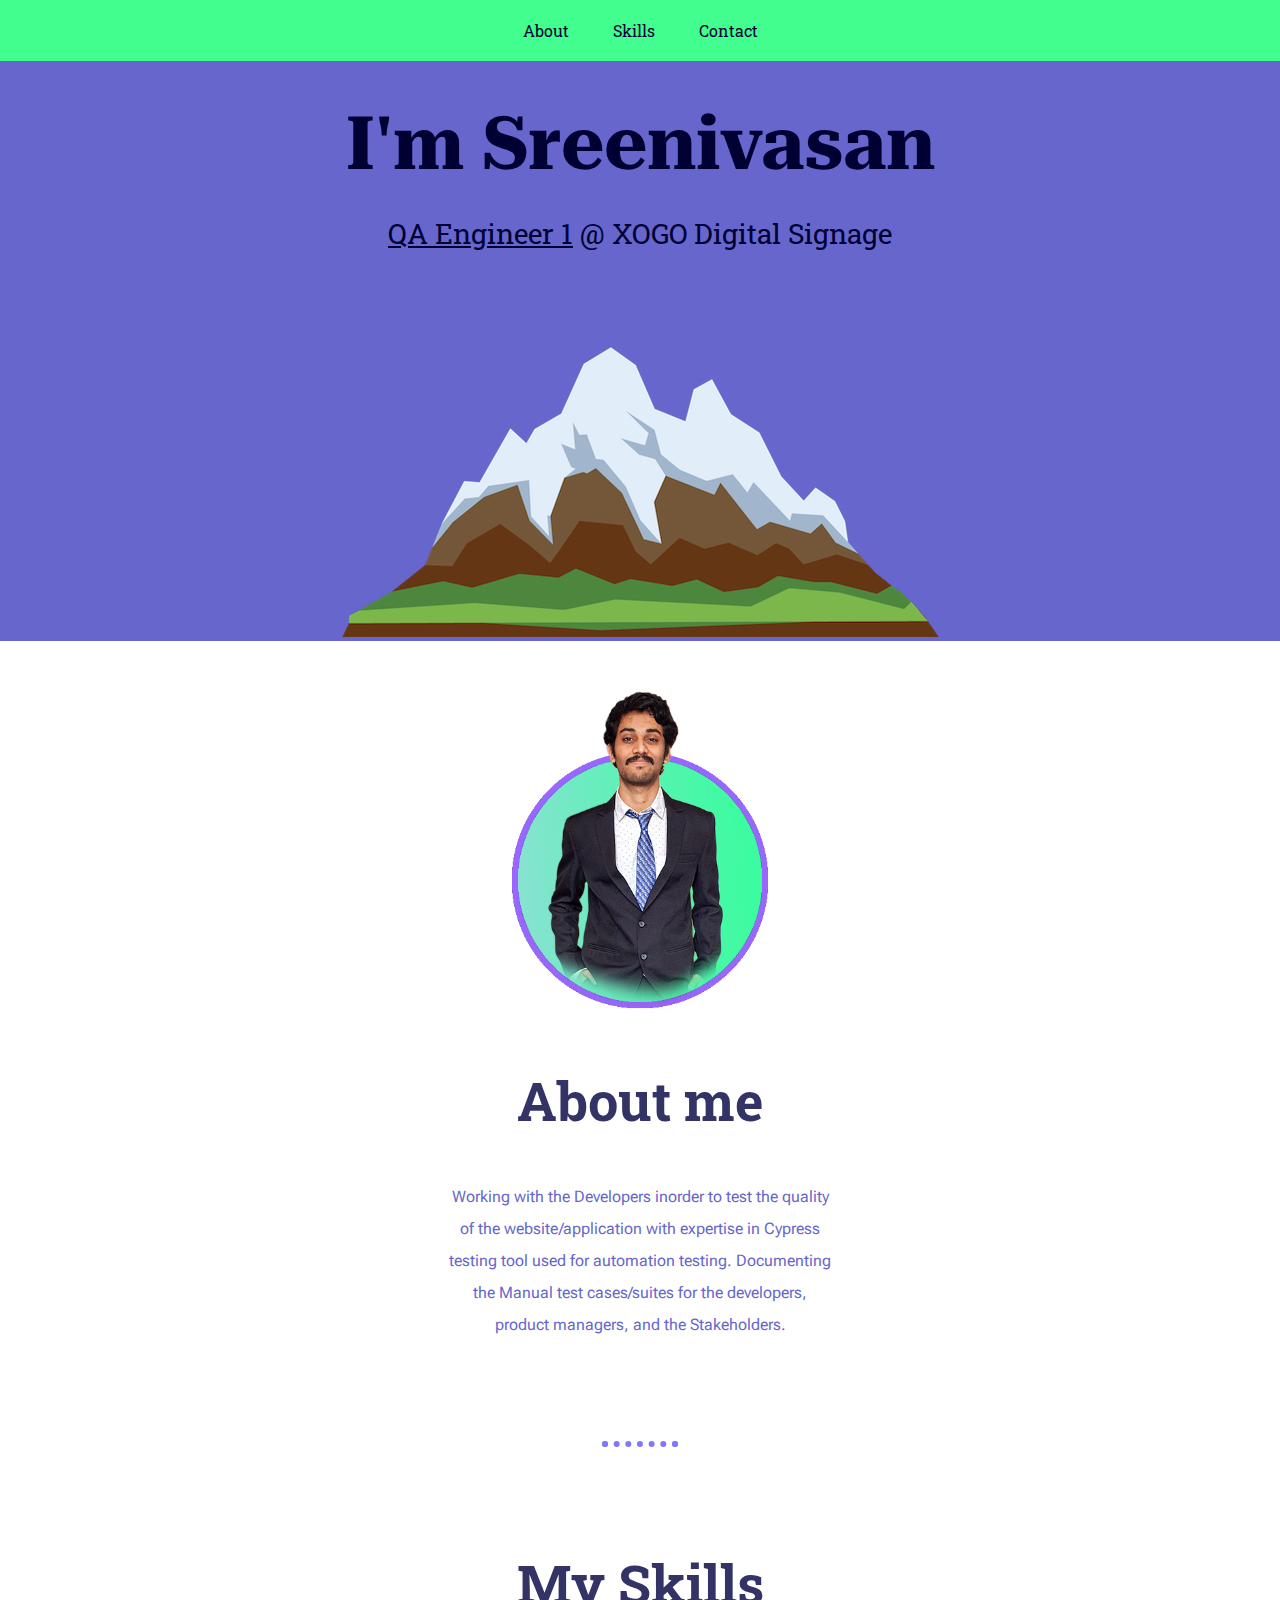
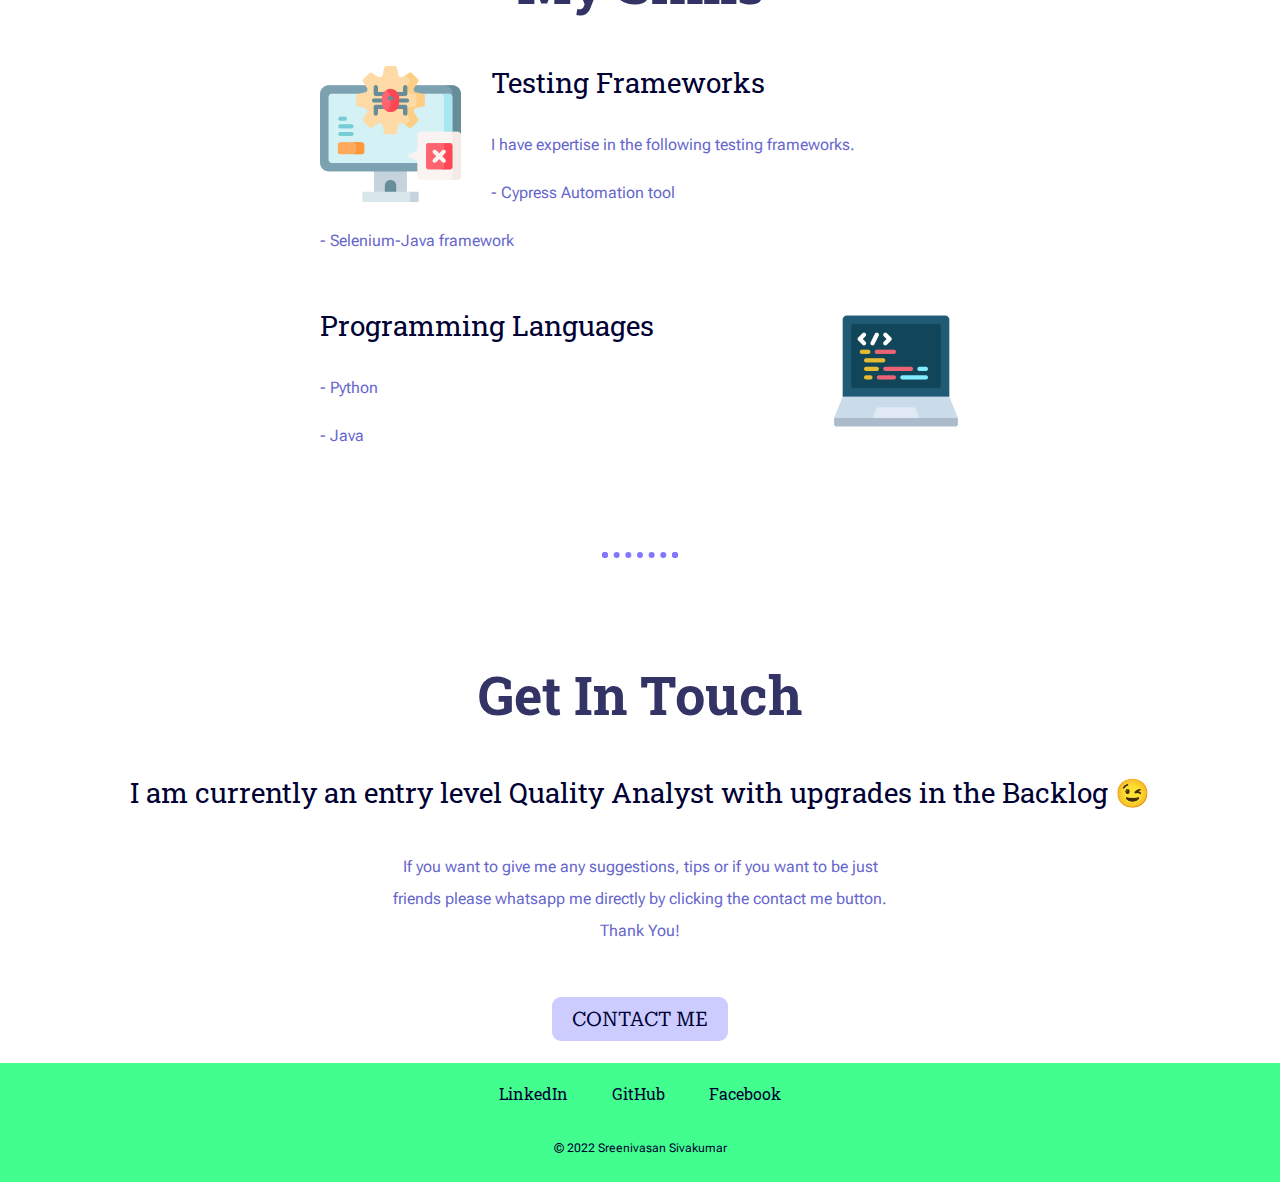
==== commit 55e7d209: "no updates" ====
--- a/index.html
+++ b/index.html
@@ -19,7 +19,7 @@
     </div>
     <div class="top-container"> 
         <h1> I'm Sreenivasan</h1>
-        <h3> <span class="spl"> QA Engineer 1</span> @<a class= company-link href="https://www.xogo.io/">XOGO Digital Signage</a></h3>
+        <h3> <span class="spl"> QA Engineer 1</span> @ XOGO Digital Signage</h3>
         <img class="base-mountain" src="mountain.png" alt="mountain-image">
     </div>
     <div class="middle-container">
